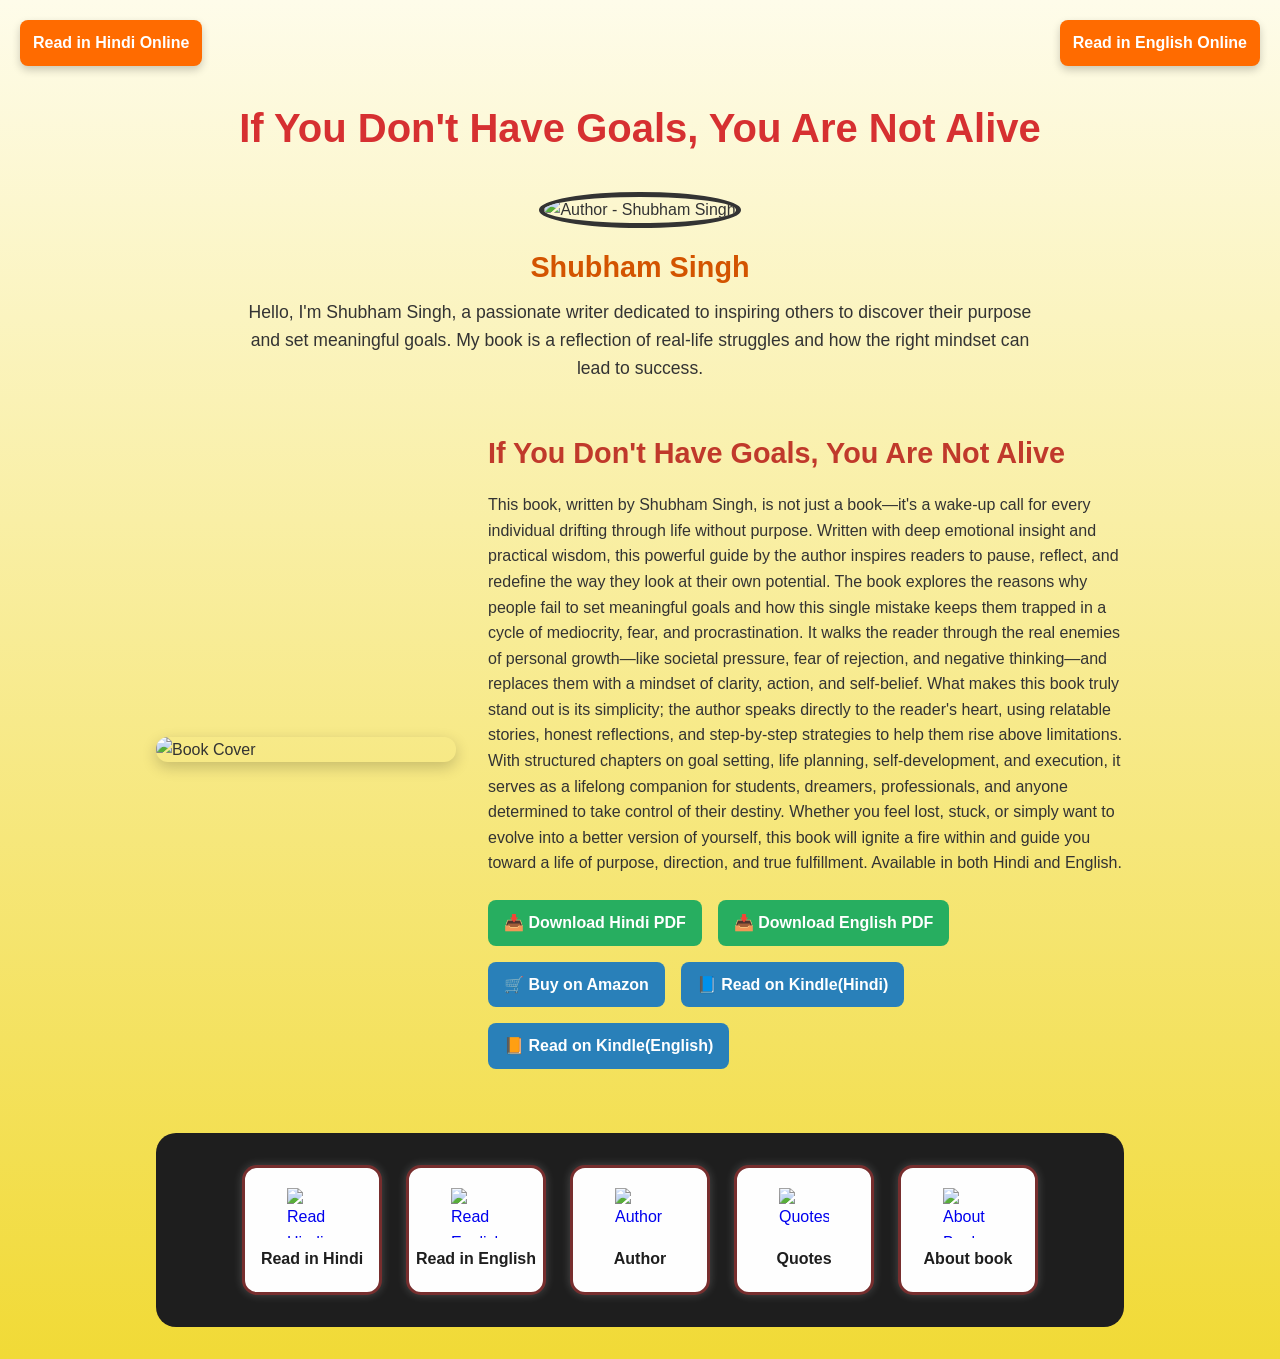
==== index.html @ 969895b0 "Files Added Successfully" ====
<!DOCTYPE html>
<html lang="en">
  <head>
    <meta charset="UTF-8" />
    <meta name="viewport" content="width=device-width, initial-scale=1.0" />
    <meta
      name="description"
      content="If You Don't Have Goals, You Are Not Alive written by Shubham Singh book's pdf download or read online. Download in Hindi or English PDF or read it online now!"
    />
    <meta
      name="keywords"
      content="If You Don't Have Goals, You Are Not Alive, Shubham Singh, Shubham Singh's book on goal setting, Shubham Singh's book, Book Download, Read Online, Best Hindi Book on goal setting, Best Hindi Book on goals, Best English Book on goals, Best Goal Setting Book, If You Don't Have Goals, You Are Not Alive written by Shubham Singh, If You Don't Have Goals, You Are Not Alive written by Shubham Singh book's pdf download or read online, Download in Hindi or English PDF, Read book online now"
    />
    <meta name="author" content="Shubham Singh" />
    <title>
      If You Don't Have Goals, You Are Not Alive written by Shubham Singh book's
      pdf download or read online
    </title>
    <link rel="icon" type="image/png" href="files/Book_Cover.png" />
    <link rel="stylesheet" href="style.css" />
  </head>
  <body>
    <a href="readhin.html" class="read-online-btn btn2">Read in Hindi Online</a>
    <a href="readeng.html" class="read-online-btn btn3"
      >Read in English Online</a
    >

    <div class="container">
      <h1 class="main-title">If You Don't Have Goals, You Are Not Alive</h1>

      <section class="author centered-author">
        <img
          src="files/Shubham_Singh2.jpg"
          alt="Author - Shubham Singh"
          class="author-img"
        />
        <h2 class="author-name">Shubham Singh</h2>
        <p class="author-description">
          Hello, I'm Shubham Singh, a passionate writer dedicated to inspiring
          others to discover their purpose and set meaningful goals. My book is
          a reflection of real-life struggles and how the right mindset can lead
          to success.
        </p>
      </section>

      <section class="book">
        <img src="files/Book_Cover.png" alt="Book Cover" class="book-cover" />
        <div class="book-info">
          <h2>If You Don't Have Goals, You Are Not Alive</h2>
          <p>
            This book, written by Shubham Singh, is not just a book—it's a
            wake-up call for every individual drifting through life without
            purpose. Written with deep emotional insight and practical wisdom,
            this powerful guide by the author inspires readers to pause,
            reflect, and redefine the way they look at their own potential. The
            book explores the reasons why people fail to set meaningful goals
            and how this single mistake keeps them trapped in a cycle of
            mediocrity, fear, and procrastination. It walks the reader through
            the real enemies of personal growth—like societal pressure, fear of
            rejection, and negative thinking—and replaces them with a mindset of
            clarity, action, and self-belief. What makes this book truly stand
            out is its simplicity; the author speaks directly to the reader's
            heart, using relatable stories, honest reflections, and step-by-step
            strategies to help them rise above limitations. With structured
            chapters on goal setting, life planning, self-development, and
            execution, it serves as a lifelong companion for students, dreamers,
            professionals, and anyone determined to take control of their
            destiny. Whether you feel lost, stuck, or simply want to evolve into
            a better version of yourself, this book will ignite a fire within
            and guide you toward a life of purpose, direction, and true
            fulfillment. Available in both Hindi and English.
          </p>
          <div class="buttons">
            <a
              href="files/Shubham's_Hindi_Book.pdf"
              class="btn download-btn"
              download
              >📥 Download Hindi PDF</a
            >
            <a
              href="files/Shubham's_English_Book.pdf"
              class="btn download-btn"
              download
              >📥 Download English PDF</a
            >
            <a href="https://a.co/d/gOW0QHI" class="btn buy-btn" target="_blank"
              >🛒 Buy on Amazon</a
            >
            <a
              href="https://amzn.in/d/bzFP2fA"
              class="btn buy-btn"
              target="_blank"
              >📘 Read on Kindle(Hindi)</a
            >
            <a
              href="https://amzn.in/d/6i4zpqr"
              class="btn buy-btn"
              target="_blank"
              >📙 Read on Kindle(English)</a
            >
          </div>
        </div>
      </section>

      <section class="feature-grid">
        <a href="readhin.html" class="feature-card">
          <img src="files/read-online.jpg" alt="Read Hindi" />
          <span>Read in Hindi</span>
        </a>
        <a href="readeng.html" class="feature-card">
          <img src="files/read-online.jpg" alt="Read English" />
          <span>Read in English</span>
        </a>
        <a href="author.html" class="feature-card">
          <img src="files/author.jpg" alt="Author" />
          <span>Author</span>
        </a>
        <a href="quotes.html" class="feature-card">
          <img src="files/quotes.png" alt="Quotes" />
          <span>Quotes</span>
        </a>
        <a href="aboutbook.html" class="feature-card">
          <img src="files/Book_Cover.png" alt="About Book" />
          <span>About book</span>
        </a>
      </section>
    </div>

    <script src="script.js"></script>
  </body>
</html>
---- style.css ----
* {
  margin: 0;
  padding: 0;
  box-sizing: border-box;
}
body {
  font-family: "Segoe UI", Tahoma, Geneva, Verdana, sans-serif;
  line-height: 1.6;
  background: linear-gradient(to bottom, #fefcea, #f1da36);
  color: #333;
  padding: 1rem;
}

.container {
  max-width: 1000px;
  margin: auto;
  padding: 1rem;
}

.read-online-btn {
  position: absolute;
  background-color: #ff6b00;
  color: #fff;
  padding: 10px 13px;
  text-decoration: none;
  border-radius: 8px;
  font-weight: bold;
  box-shadow: 0 4px 8px rgba(0, 0, 0, 0.2);
}

.read-online-btn.btn2 {
  top: 20px;
  left: 20px;
}
.read-online-btn.btn3 {
  top: 20px;
  right: 20px;
}

.back-button {
  position: fixed;
  top: 20px;
  left: 20px;
  background-color: #6c5ce7;
  color: #fff;
  padding: 10px;
  border-radius: 50%;
  font-size: 1.5rem;
  text-decoration: none;
  box-shadow: 0 4px 8px rgba(0, 0, 0, 0.2);
  transition: background-color 0.3s ease, transform 0.2s ease;
  z-index: 1000;
  display: flex;
  align-items: center;
}

.back-button:hover {
  background-color: #4834d4;
  transform: scale(1.05);
}

.main-title {
  text-align: center;
  font-size: 2.5rem;
  margin-top: 4rem;
  margin-bottom: 2rem;
  color: #d63031;
  font-weight: 800;
}

.centered-author {
  text-align: center;
  margin-bottom: 3rem;
}

.centered-author .author-img {
  width: 250px;
  height: 250px;
  border-radius: 50%;
  object-fit: cover;
  border: 5px solid #333;
  margin-bottom: 1rem;
}

.centered-author .author-name {
  font-size: 1.8rem;
  color: #d35400;
  margin-bottom: 0.5rem;
}

.centered-author .author-description {
  font-size: 1.1rem;
  max-width: 800px;
  margin: 0 auto;
  line-height: 1.6;
}

.book {
  display: flex;
  flex-wrap: wrap;
  align-items: center;
}
.book-cover {
  width: 300px;
  height: auto;
  border-radius: 12px;
  margin-right: 2rem;
  box-shadow: 0 5px 15px rgba(0, 0, 0, 0.2);
}
.book-info {
  flex: 1;
}
.book-info h2 {
  font-size: 1.8rem;
  color: #c0392b;
  margin-bottom: 1rem;
}
.book-info p {
  font-size: 1rem;
  margin-bottom: 1.5rem;
}

/* Buttons */
.buttons {
  display: flex;
  flex-wrap: wrap;
  gap: 1rem;
}
.btn {
  padding: 10px 16px;
  text-decoration: none;
  font-weight: bold;
  border-radius: 8px;
  transition: all 0.3s ease;
}
.download-btn {
  background-color: #27ae60;
  color: white;
}
.buy-btn {
  background-color: #2980b9;
  color: white;
}
.btn:hover {
  opacity: 0.9;
  transform: scale(1.03);
}

.feature-grid {
  display: flex;
  flex-wrap: wrap;
  justify-content: center;
  margin-top: 4rem;
  padding: 2rem;
  background: #1e1e1e;
  border-radius: 20px;
  gap: 1.5rem;
}

.feature-card {
  width: 140px;
  height: 130px;
  background: #fefefe;
  border: 3px solid #772e2e;
  border-radius: 15px;
  display: flex;
  flex-direction: column;
  align-items: center;
  justify-content: center;
  text-decoration: none;
  box-shadow: 0 0 10px rgba(255, 255, 255, 0.2);
  transition: transform 0.2s;
}

.feature-card:hover {
  transform: scale(1.05);
}

.feature-card img {
  width: 50px;
  height: 50px;
  margin-bottom: 0.5rem;
}

.feature-card span {
  font-size: 1rem;
  font-weight: bold;
  color: #1e1e1e;
}

@media (max-width: 768px) {
  .author,
  .book {
    flex-direction: column;
    text-align: center;
  }
  .author-img,
  .book-cover {
    margin: 0 auto 1rem auto;
  }
}

.tabs-section {
  display: flex;
  justify-content: center;
  padding: 10px;
  background-color: #330000;
  border-radius: 15px;
  max-width: 1000px;
  margin: auto;
}

.tabs {
  display: flex;
  width: 100%;
  max-width: 580px;
}

.tab-button {
  flex: 1;
  border: none;
  border-radius: 30px;
  padding: 14px 0;
  background-color: white;
  color: black;
  font-size: 18px;
  font-weight: bold;
  cursor: pointer;
  transition: all 0.3s ease;
  margin: 0 5px;
}

.tab-button:hover {
  color: #f3f3f3;
}

.tab-button.active {
  background-color: #8b0000;
  color: white;
  box-shadow: 0 0 8px rgba(0, 0, 0, 0.3);
}

.content-section {
  display: none;
}

.content-section.active {
  display: block;
}

.english-section,
.hindi-section {
  max-width: 1000px;
  margin: 20px auto;
  text-align: justify;
  color: #555;
  font-size: 1.1rem;
  line-height: 1.8;
  background-color: white;
  padding: 20px;
  border-radius: 10px;
  box-shadow: 0px 4px 6px rgba(0, 0, 0, 0.1);
}

.english-section h2,
.hindi-section h2 {
  display: block;
  cursor: pointer;
  font-size: 30px;
  font-weight: 700;
  color: white;
  padding: 15px 30px;
  background-color: #724ae8;
  box-shadow: 0 4px 8px rgba(0, 0, 0, 0.1);
  border-radius: 10px;
  text-align: center;
  margin-bottom: 20px;
}

.english-section h3,
.hindi-section h3 {
  margin-top: 30px;
  font-size: 22px;
  font-weight: 600;
  color: #333;
  border-left: 6px solid #724ae8;
  padding-left: 12px;
  background-color: #f9f9f9;
  border-radius: 6px;
}

.english-section p,
.hindi-section p {
  margin-top: 10px;
}

@media only screen and (max-width: 700px) {
  .tabs-section {
    flex-direction: row;
    gap: 10px;
  }

  .tabs {
    flex-direction: row;
    align-items: center;
  }

  .tab-button {
    padding: 10px;
    font-size: 14px;
  }

  .hindi-content {
    font-size: 1rem;
    padding: 15px;
  }
}

.cards {
  display: flex;
  flex-direction: column;
  gap: 25px;
  z-index: 9;
  margin-top: 20px;
}

.cards .card {
  min-height: 50px;
  width: 100%;
  max-width: 1000px;
  display: flex;
  justify-content: flex-start;
  flex-direction: column;
  padding: 20px;
  background: rgb(65, 62, 105);
  position: relative;
  border-radius: 10px;
  margin: 0 auto;
}

.cards .card .content p {
  color: white;
  font-size: 18px;
  font-weight: 500;
  width: 96%;
  padding-left: 0.5%;
  text-align: justify;
  margin: 0 auto;
}

@media only screen and (max-width: 700px) {
  .cards .card {
    width: 100%;
    min-height: auto;
    padding: 15px;
    max-width: 590px;
  }

  .cards .card .content h3 {
    font-size: 30px;
  }

  .cards .card .content p {
    font-size: 16px;
    width: 96%;
  }
}
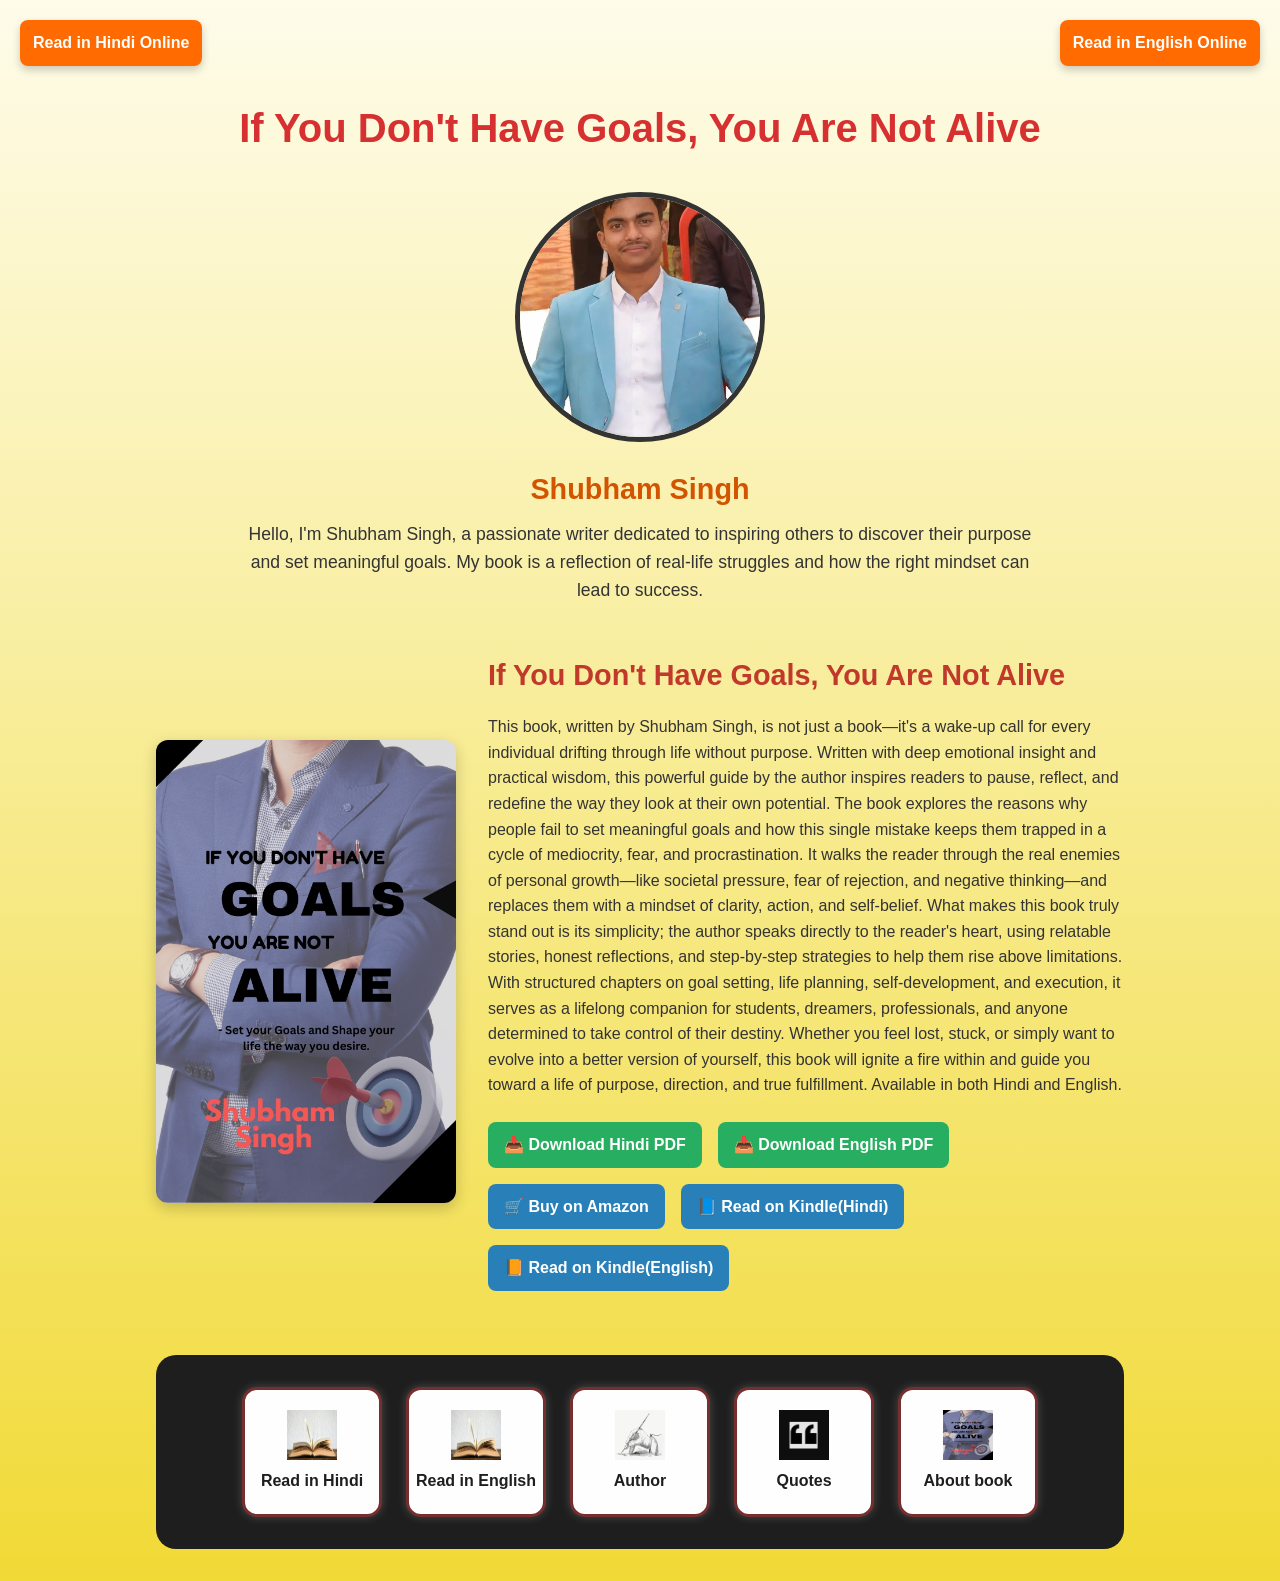
==== commit beec65a6: "Update index.html" ====
--- a/index.html
+++ b/index.html
@@ -16,21 +16,20 @@
       If You Don't Have Goals, You Are Not Alive written by Shubham Singh book's
       pdf download or read online
     </title>
-    <link rel="icon" type="image/png" href="files/Book_Cover.png" />
+    <link rel="icon" type="image/png" href="Book_Cover.png" />
     <link rel="stylesheet" href="style.css" />
   </head>
   <body>
-    <a href="readhin.html" class="read-online-btn btn2">Read in Hindi Online</a>
-    <a href="readeng.html" class="read-online-btn btn3"
+    <a href="https://book-by-shubham-singh.netlify.app/readhin" class="read-online-btn btn2">Read in Hindi Online</a>
+    <a href="https://book-by-shubham-singh.netlify.app/readeng" class="read-online-btn btn3"
       >Read in English Online</a
     >
-
     <div class="container">
       <h1 class="main-title">If You Don't Have Goals, You Are Not Alive</h1>
 
       <section class="author centered-author">
         <img
-          src="files/Shubham_Singh2.jpg"
+          src="Shubham_Singh2.jpg"
           alt="Author - Shubham Singh"
           class="author-img"
         />
@@ -44,7 +43,7 @@
       </section>
 
       <section class="book">
-        <img src="files/Book_Cover.png" alt="Book Cover" class="book-cover" />
+        <img src="Book_Cover.png" alt="Book Cover" class="book-cover" />
         <div class="book-info">
           <h2>If You Don't Have Goals, You Are Not Alive</h2>
           <p>
@@ -72,13 +71,13 @@
           </p>
           <div class="buttons">
             <a
-              href="files/Shubham's_Hindi_Book.pdf"
+              href="Shubham's_Hindi_Book.pdf"
               class="btn download-btn"
               download
               >📥 Download Hindi PDF</a
             >
             <a
-              href="files/Shubham's_English_Book.pdf"
+              href="Shubham's_English_Book.pdf"
               class="btn download-btn"
               download
               >📥 Download English PDF</a
@@ -103,24 +102,24 @@
       </section>
 
       <section class="feature-grid">
-        <a href="readhin.html" class="feature-card">
-          <img src="files/read-online.jpg" alt="Read Hindi" />
+        <a href="https://book-by-shubham-singh.netlify.app/readhin" class="feature-card">
+          <img src="read-online.jpg" alt="Read Hindi" />
           <span>Read in Hindi</span>
         </a>
-        <a href="readeng.html" class="feature-card">
-          <img src="files/read-online.jpg" alt="Read English" />
+        <a href="https://book-by-shubham-singh.netlify.app/readeng" class="feature-card">
+          <img src="read-online.jpg" alt="Read English" />
           <span>Read in English</span>
         </a>
         <a href="author.html" class="feature-card">
-          <img src="files/author.jpg" alt="Author" />
+          <img src="author.jpg" alt="Author" />
           <span>Author</span>
         </a>
         <a href="quotes.html" class="feature-card">
-          <img src="files/quotes.png" alt="Quotes" />
+          <img src="quotes.png" alt="Quotes" />
           <span>Quotes</span>
         </a>
         <a href="aboutbook.html" class="feature-card">
-          <img src="files/Book_Cover.png" alt="About Book" />
+          <img src="Book_Cover.png" alt="About Book" />
           <span>About book</span>
         </a>
       </section>
